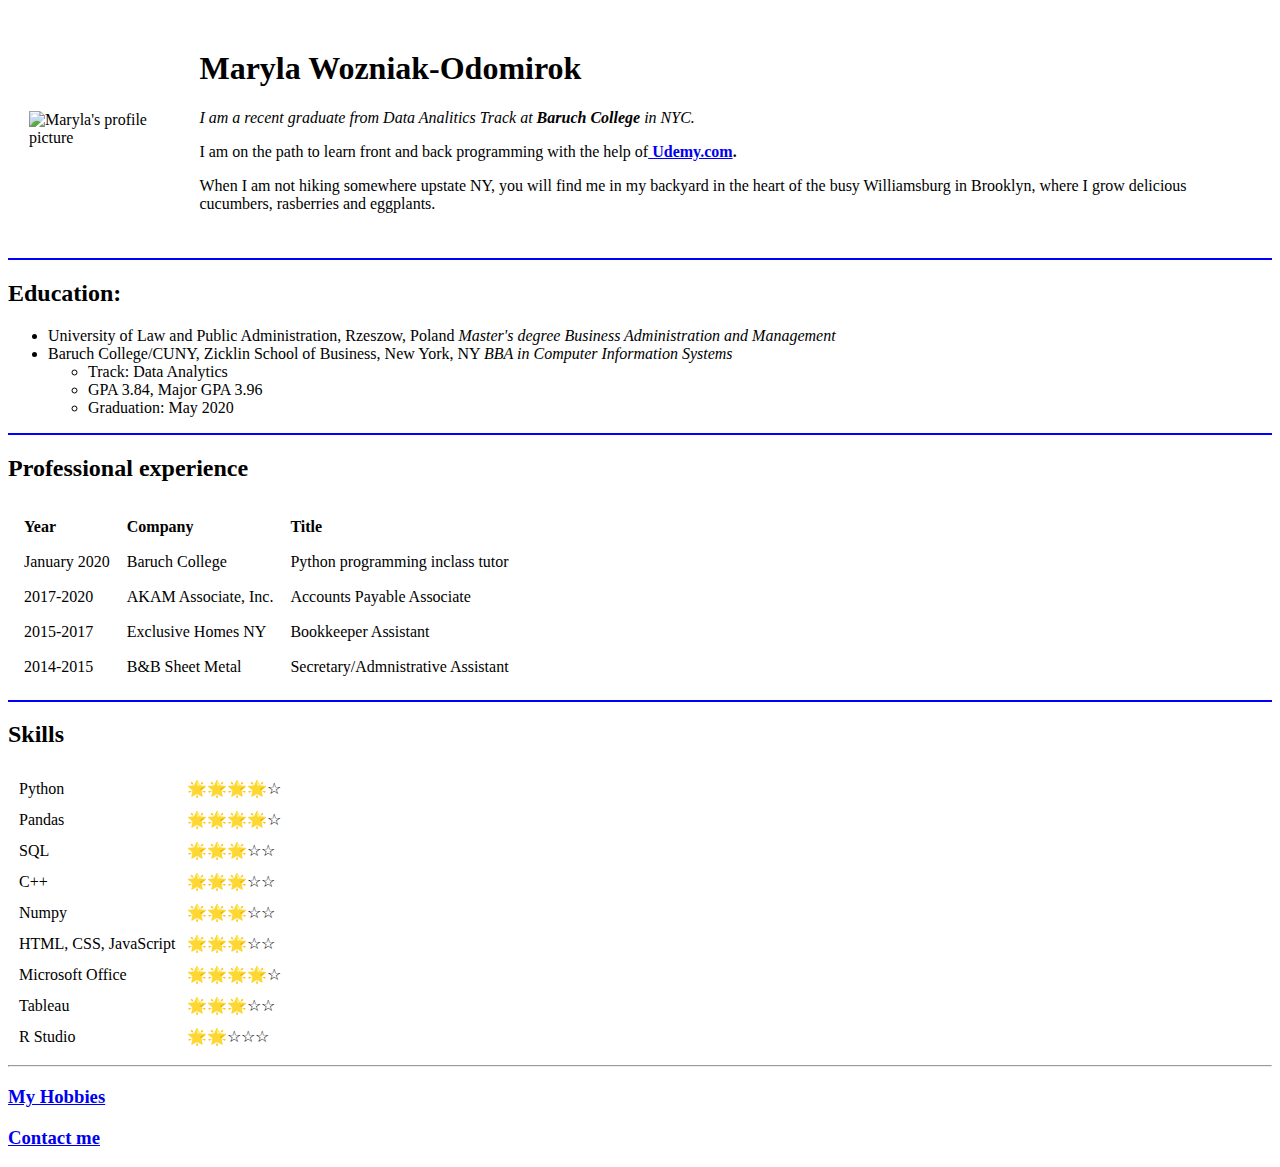
==== index.html @ 75f025e1 "Add files via upload" ====
<!DOCTYPE html>
<html lang="en" dir="ltr">

<head>
  <meta charset="utf-8">
  <title> 💚 Maryla's Personal Site </title>
</head>

<body>
  <!--<img src="https://media-exp1.licdn.com/dms/image/C4D03AQGSJDownkLsQg/profile-displayphoto-shrink_800_800/0?e=1608163200&v=beta&t=PoF5cs34-_J2gMpwhMvjyEU4lsGwZL7vo_E8EYBDXes"
   width="150" hight="150" alt="Maryla's profile picture">-->
  <table cellspacing="20">
    <tr>
      <td>
        <img src="pictures/welcomehome.png" width="150" hight="150" alt="Maryla's profile picture">
      </td>
      <td>
        <h1>Maryla Wozniak-Odomirok </h1>
        <p>
          <em>I am a recent graduate from Data Analitics Track at <strong>Baruch College</strong> in NYC.</em>
        </p>
        <p>
          I am on the path to learn front and back programming with the help of<strong><a
              href="https://www.udemy.com/course/the-complete-web-development-bootcamp/?ranMID=39197&ranEAID=je6NUbpObpQ&ranSiteID=je6NUbpObpQ-.EqPvuR15bFJ4BV.K_6z3Q&utm_source=aff-campaign&utm_medium=udemyads&LSNPUBID=je6NUbpObpQ">
              Udemy.com</a>.</strong>
        </p>
        <p>
          When I am not hiking somewhere upstate NY, you will find me in my backyard in the heart of the busy
          Williamsburg in Brooklyn, where I grow delicious cucumbers, rasberries and eggplants.
        </p>
      </td>
    </tr>
  </table>


  <hr size="2" noshade color="blue">
  <h2> Education:</h2>
  <ul>
    <li>
      University of Law and Public Administration, Rzeszow, Poland
      <em>Master's degree Business Administration and Management</em>
    </li>
    <li>
      Baruch College/CUNY, Zicklin School of Business, New York, NY
      <em>BBA in Computer Information Systems</em>
      <ul>
        <li>
          Track: Data Analytics
        </li>
        <li>
          GPA 3.84, Major GPA 3.96
        </li>
        <li>
          Graduation: May 2020
        </li>
      </ul>
    </li>
  </ul>

  <hr size="2" noshade color="blue">
  <p> </p>
  <h2>Professional experience</h2>
  <table cellspacing="15">
    <thead>
      <tr>
        <td><strong>
            Year</strong>
        </td>
        <td><strong>
            Company</strong>
        </td>
        <td><strong>
            Title</strong>
        </td>
      </tr>
    </thead>
    <tbody>
      <tr>
        <td>
          January 2020
        </td>
        <td>
          Baruch College
        </td>
        <td>
          Python programming inclass tutor
        </td>
      </tr>
      <tr>
        <td>
          2017-2020
        </td>
        <td>
          AKAM Associate, Inc.
        </td>
        <td>
          Accounts Payable Associate
        </td>
      </tr>
      <tr>
        <td>
          2015-2017
        </td>
        <td>
          Exclusive Homes NY
        </td>
        <td>
          Bookkeeper Assistant
        </td>
      </tr>
      <tr>
        <td>
          2014-2015
        </td>
        <td>
          B&B Sheet Metal
        </td>
        <td>
          Secretary/Admnistrative Assistant
        </td>
      </tr>
    </tbody>
  </table>
  <hr size="2" noshade color="blue">
  <p> </p>
  <h2>Skills</h2>
  <table cellspacing="10">
    <tr>
      <td>
        Python
      </td>
      <td>
        🌟🌟🌟🌟☆
      </td>
    </tr>
    <tr>
      <td>
        Pandas
      </td>
      <td>
        🌟🌟🌟🌟☆
      </td>
    </tr>
    <tr>
      <td>
        SQL
      </td>
      <td>
        🌟🌟🌟☆☆
      </td>
    </tr>
    <tr>
      <td>
        C++
      </td>
      <td>
        🌟🌟🌟☆☆
      </td>
    </tr>
    <tr>
      <td>
        Numpy
      </td>
      <td>
        🌟🌟🌟☆☆
      </td>
    </tr>

    <tr>
      <td>
        HTML, CSS, JavaScript
      </td>
      <td>
        🌟🌟🌟☆☆
      </td>
    </tr>

    <tr>
      <td>
        Microsoft Office
      </td>
      <td>
        🌟🌟🌟🌟☆
      </td>
    </tr>

    <tr>
      <td>
        Tableau
      </td>
      <td>
        🌟🌟🌟☆☆
      </td>
    </tr>
    <tr>
      <td>
        R Studio
      </td>
      <td>
        🌟🌟☆☆☆
      </td>
    </tr>
  </table>
<hr />
<h3><a href="hobbies.html">My Hobbies</a></h3>
<h3><a href="contact.html">Contact me</a></h3>
</body>

</html>
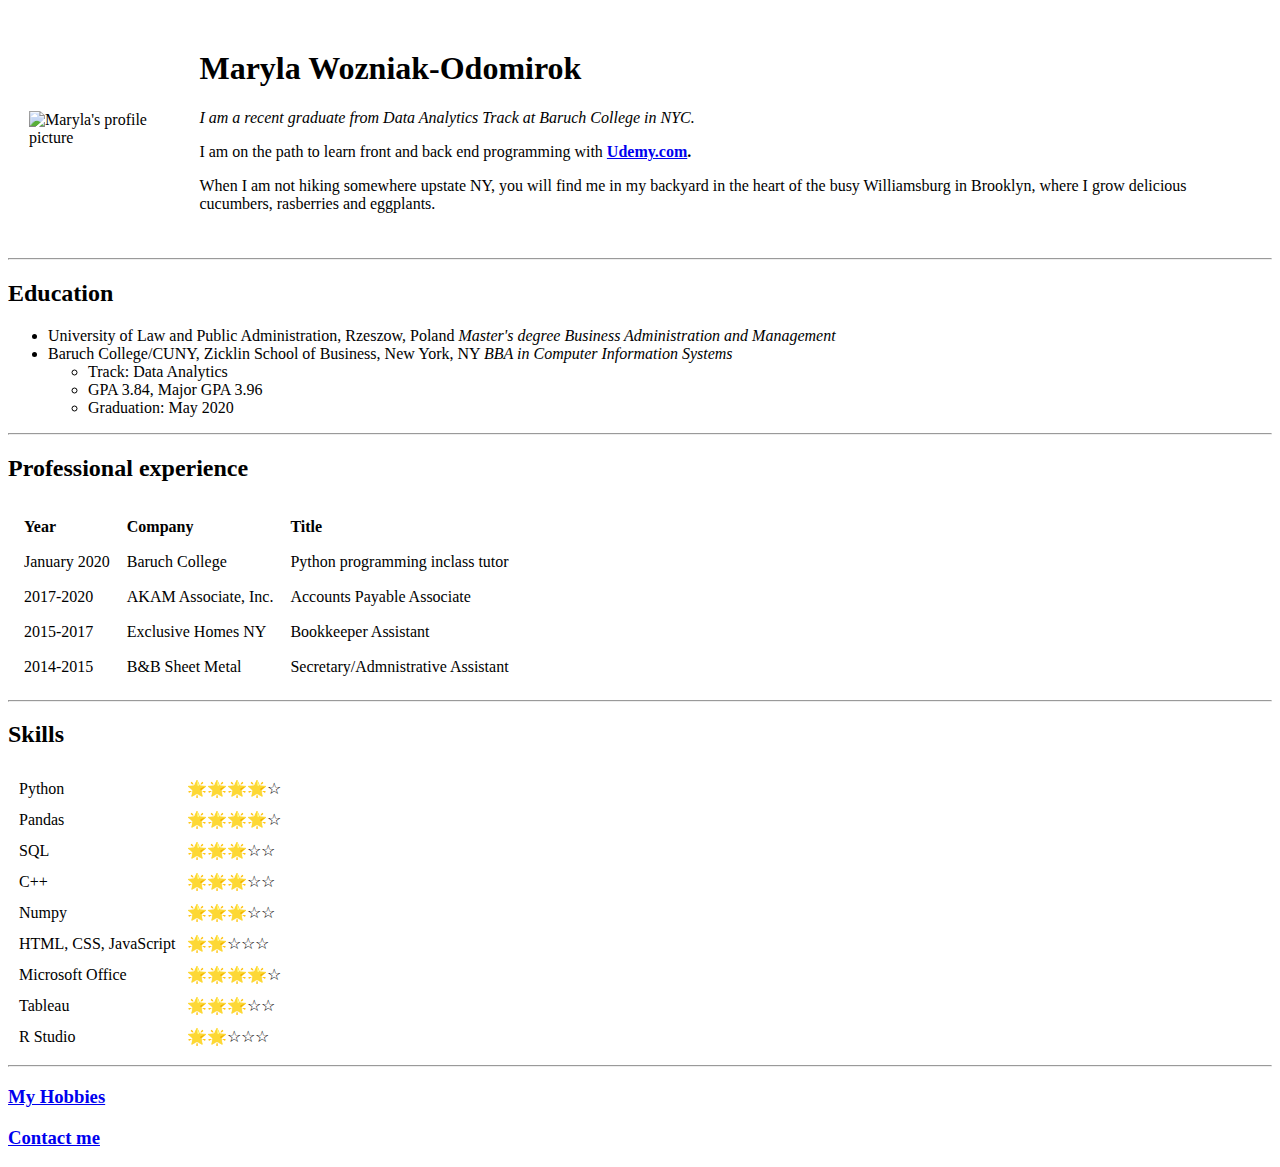
==== commit a265527f: "Update index.html" ====
--- a/index.html
+++ b/index.html
@@ -3,24 +3,26 @@
 
 <head>
   <meta charset="utf-8">
-  <title> 💚 Maryla's Personal Site </title>
+  <title> Maryla's Personal Site </title>
+  <link rel="stylesheet" href="css/styles.css">
 </head>
 
-<body>
+
+<body >
   <!--<img src="https://media-exp1.licdn.com/dms/image/C4D03AQGSJDownkLsQg/profile-displayphoto-shrink_800_800/0?e=1608163200&v=beta&t=PoF5cs34-_J2gMpwhMvjyEU4lsGwZL7vo_E8EYBDXes"
    width="150" hight="150" alt="Maryla's profile picture">-->
   <table cellspacing="20">
     <tr>
       <td>
-        <img src="pictures/welcomehome.png" width="150" hight="150" alt="Maryla's profile picture">
-      </td>
-      <td>
-        <h1>Maryla Wozniak-Odomirok </h1>
+        <img id="profile_pic" src="pictures/welcomehome.png" width="200" hight="200" alt="Maryla's profile picture">
+      </td>
+      <td>
+        <h1 class="myIntro">Maryla Wozniak-Odomirok </h1>
         <p>
-          <em>I am a recent graduate from Data Analitics Track at <strong>Baruch College</strong> in NYC.</em>
+          <em>I am a recent graduate from Data Analytics Track at Baruch College in NYC.</em>
         </p>
         <p>
-          I am on the path to learn front and back programming with the help of<strong><a
+          I am on the path to learn front and back end programming with <strong><a
               href="https://www.udemy.com/course/the-complete-web-development-bootcamp/?ranMID=39197&ranEAID=je6NUbpObpQ&ranSiteID=je6NUbpObpQ-.EqPvuR15bFJ4BV.K_6z3Q&utm_source=aff-campaign&utm_medium=udemyads&LSNPUBID=je6NUbpObpQ">
               Udemy.com</a>.</strong>
         </p>
@@ -33,8 +35,8 @@
   </table>
 
 
-  <hr size="2" noshade color="blue">
-  <h2> Education:</h2>
+  <hr >
+  <h2 > Education</h2>
   <ul>
     <li>
       University of Law and Public Administration, Rzeszow, Poland
@@ -57,7 +59,7 @@
     </li>
   </ul>
 
-  <hr size="2" noshade color="blue">
+  <hr >
   <p> </p>
   <h2>Professional experience</h2>
   <table cellspacing="15">
@@ -121,7 +123,7 @@
       </tr>
     </tbody>
   </table>
-  <hr size="2" noshade color="blue">
+  <hr >
   <p> </p>
   <h2>Skills</h2>
   <table cellspacing="10">
@@ -171,7 +173,7 @@
         HTML, CSS, JavaScript
       </td>
       <td>
-        🌟🌟🌟☆☆
+        🌟🌟☆☆☆
       </td>
     </tr>
 
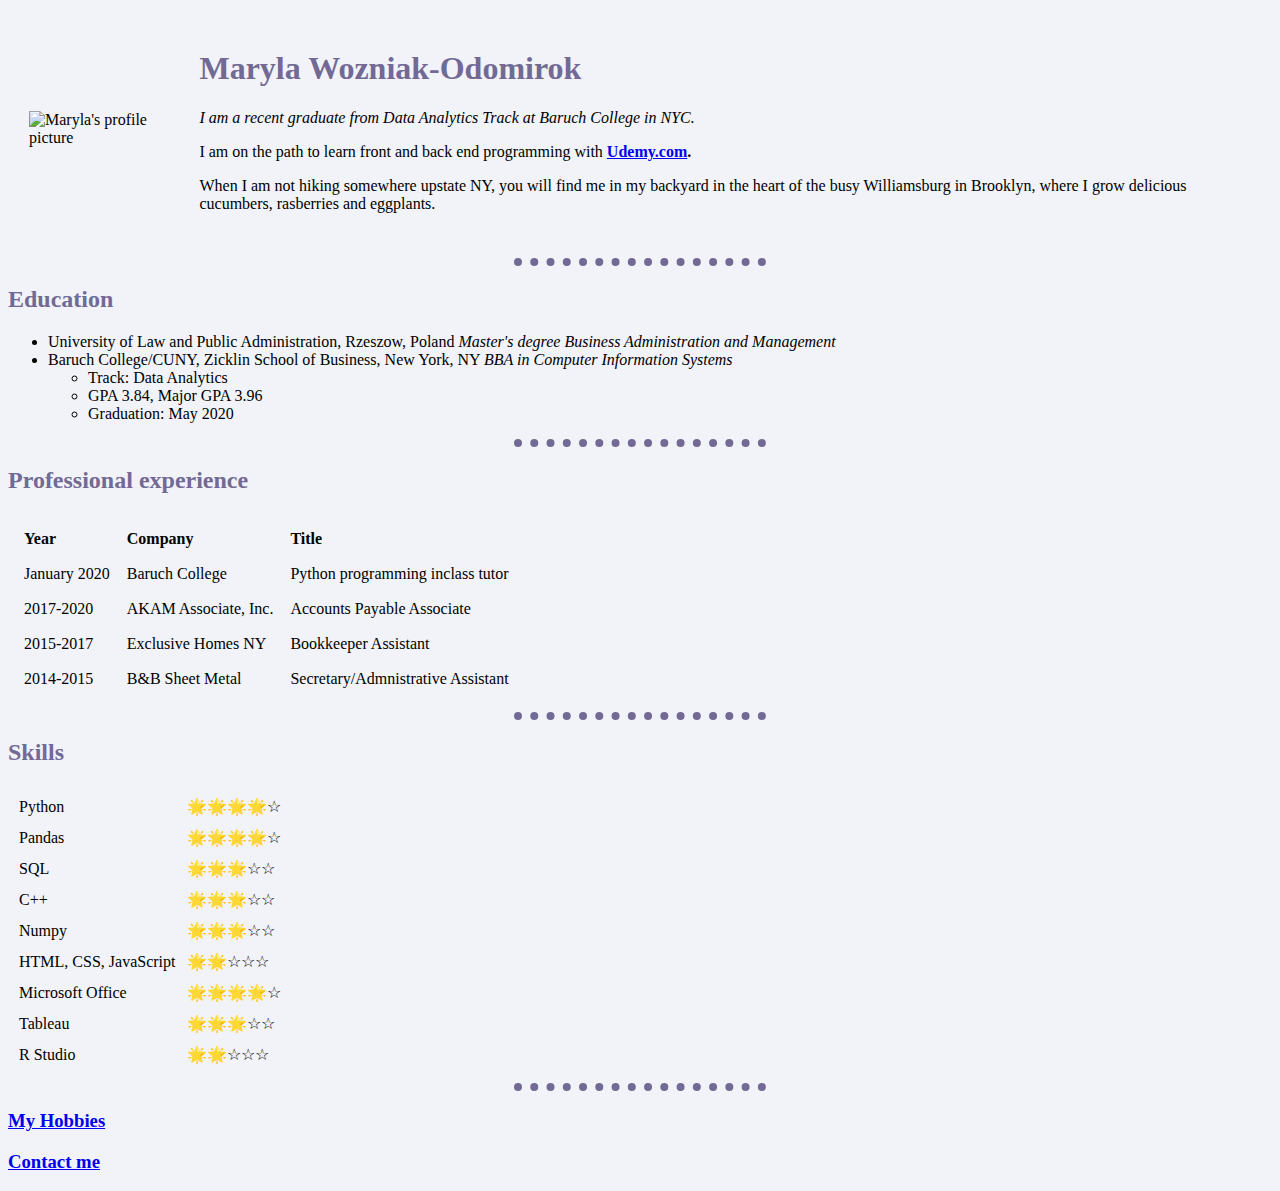
==== commit 3952bccc: "Update index.html" ====
--- a/index.html
+++ b/index.html
@@ -4,7 +4,7 @@
 <head>
   <meta charset="utf-8">
   <title> Maryla's Personal Site </title>
-  <link rel="stylesheet" href="css/styles.css">
+  <link rel="stylesheet" href="styles.css">
 </head>
 
 
--- a/styles.css
+++ b/styles.css
@@ -0,0 +1,11 @@
+
+  body {background-color:#f1f3f8; }
+  hr {border-style: none;
+    border-top-style: dotted;
+    border-color: #726a95;
+    border-width: 8px;
+    width: 20%; }
+  h2 {color: #726a95;}
+  h1{color: #726a95}
+  img:hover { transform: scale(2.5)}
+  #profile_pic:hover {transform: scale(1.5)}
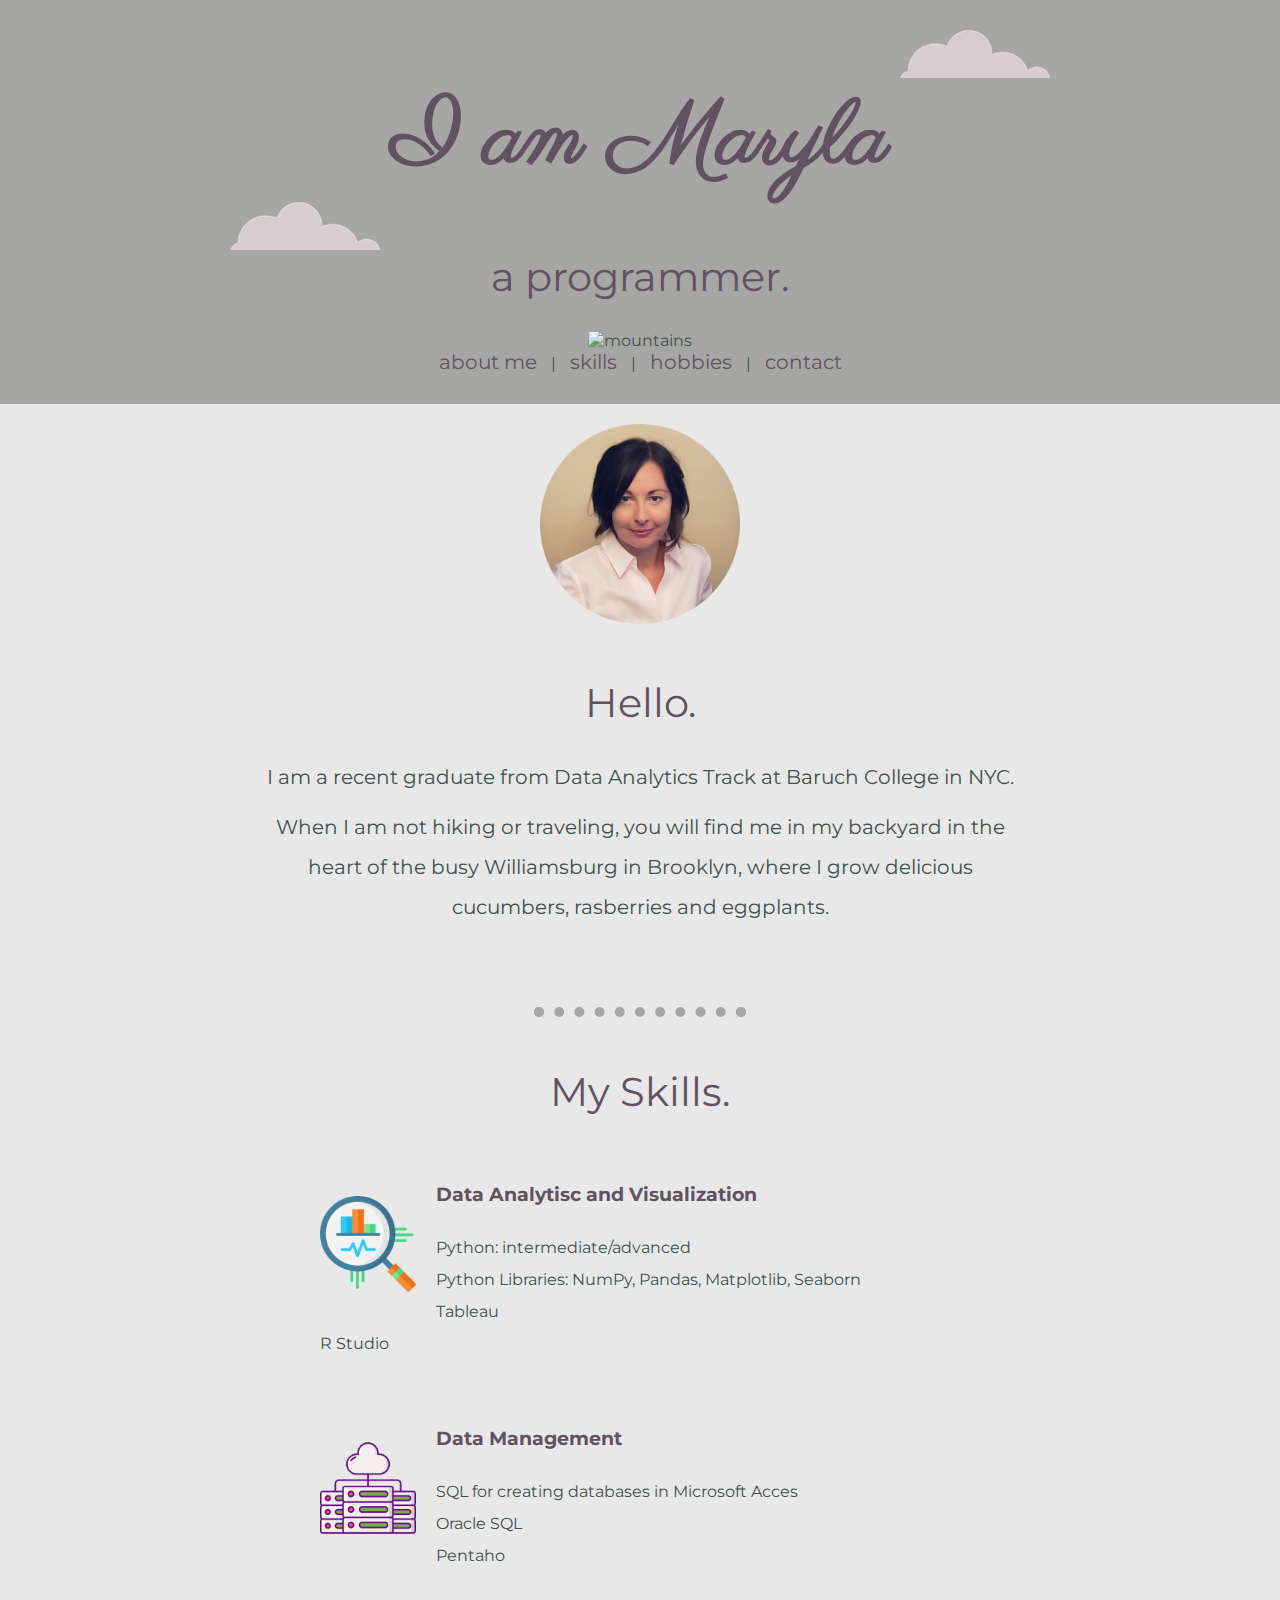
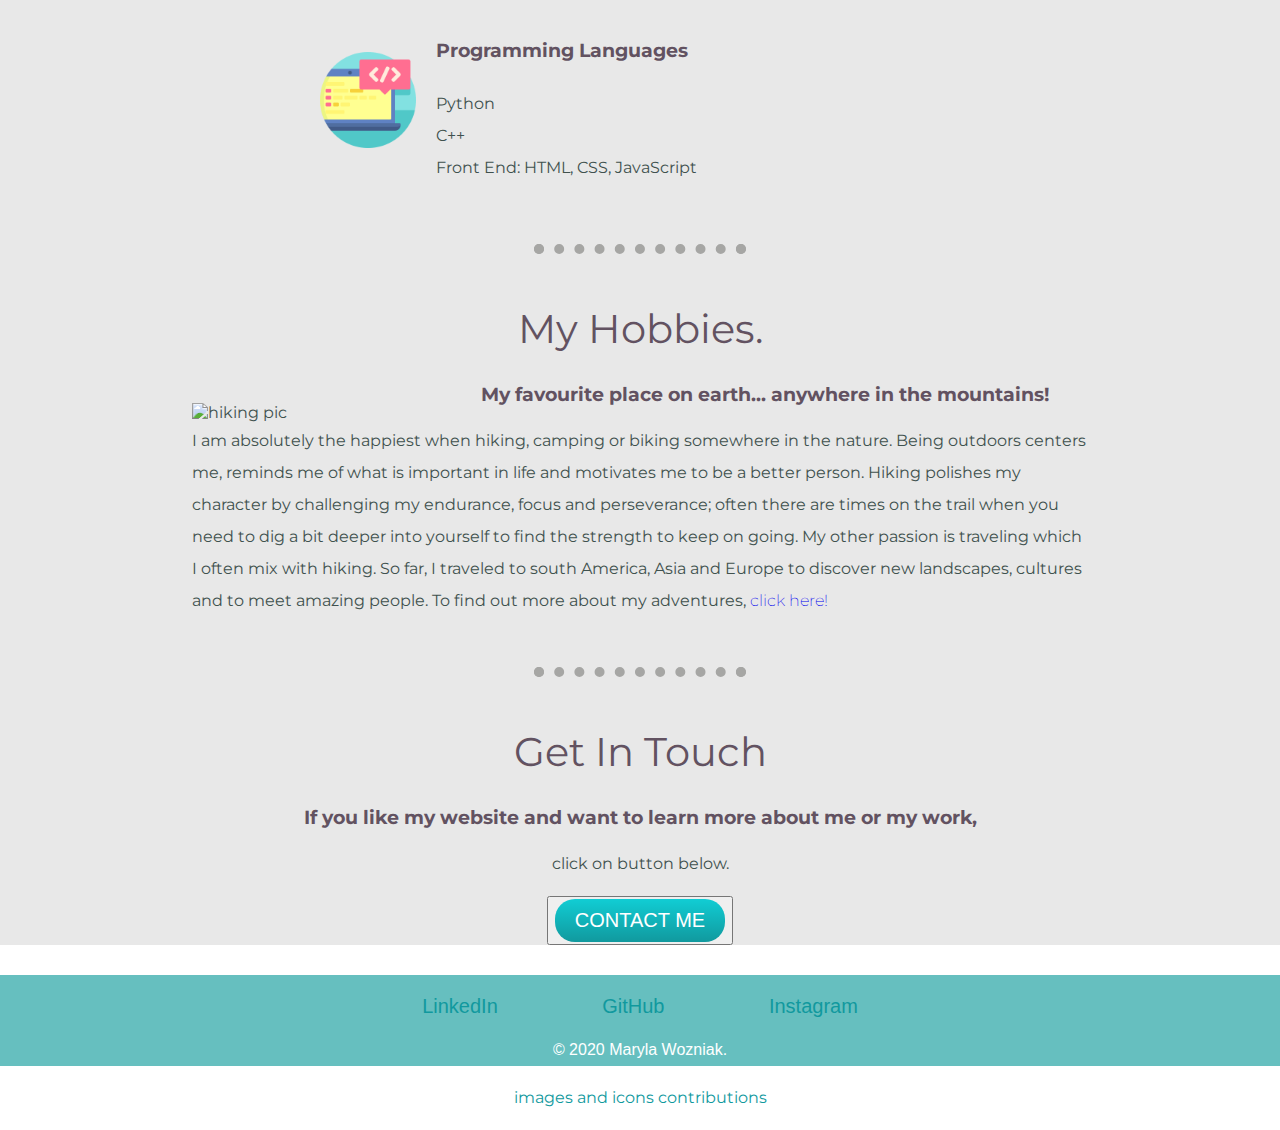
==== commit 67e35774: "Add files via upload" ====
--- a/index.html
+++ b/index.html
@@ -3,209 +3,111 @@
 
 <head>
   <meta charset="utf-8">
-  <title> Maryla's Personal Site </title>
-  <link rel="stylesheet" href="styles.css">
+  <title>Maryla Wozniak</title>
+  <link rel="stylesheet" href="css/styles.css">
+  <link rel="icon" href="favicon.ico">
+  <link href="https://fonts.googleapis.com/css2?family=Montserrat&family=Parisienne&display=swap" rel="stylesheet">
 </head>
 
+<body>
+  <div class="top-container">
+    <img class="top-claud" src="images/cloud.png" alt="claud" />
 
-<body >
-  <!--<img src="https://media-exp1.licdn.com/dms/image/C4D03AQGSJDownkLsQg/profile-displayphoto-shrink_800_800/0?e=1608163200&v=beta&t=PoF5cs34-_J2gMpwhMvjyEU4lsGwZL7vo_E8EYBDXes"
-   width="150" hight="150" alt="Maryla's profile picture">-->
-  <table cellspacing="20">
-    <tr>
-      <td>
-        <img id="profile_pic" src="pictures/welcomehome.png" width="200" hight="200" alt="Maryla's profile picture">
-      </td>
-      <td>
-        <h1 class="myIntro">Maryla Wozniak-Odomirok </h1>
+    <h1 >I am Maryla</h1>
+    <img class="bottom-claud" src="images/cloud.png" alt="claud" />
+    <h2> a programmer. </h2>
+
+    <img src="images/mountain group birds.png" alt="mountains" width="600" height="300" />
+    <nav class="main-nav">
+      <a class="main-nav-link" href="#myprofile">about me</a> |
+      <a class="main-nav-link" href="#myskills">skills</a> |
+      <a class="main-nav-link" href="#myhobby">hobbies</a> |
+      <a class="main-nav-link" href="#contactme">contact</a>
+    </nav>
+  </div>
+
+  <div id="myprofile" class="middle-container">
+    <div class="profile">
+      <img class="mypicture" src="images/myprofilepic.png" alt="myprofilepic" width="200" hight="200">
+      <h2>Hello.</h2>
+      <p class="intro">I am a recent graduate from Data Analytics Track at Baruch College in NYC.</p>
+      <p class="intro"> When I am not hiking or traveling, you will find me in my backyard in the heart of the busy
+        Williamsburg in Brooklyn, where I grow delicious cucumbers, rasberries and eggplants.
+      </p>
+    </div>
+    <hr>
+    <div id="myskills" class="skills">
+      <h2>My Skills.</h2>
+      <div class="skill-row">
+        <img class="data1" src="images/statistics.png" alt="statistics" width="200" hight="200">
+        <h3>Data Analytisc and Visualization</h3>
         <p>
-          <em>I am a recent graduate from Data Analytics Track at Baruch College in NYC.</em>
+          Python: intermediate/advanced <br />
+          Python Libraries: NumPy, Pandas, Matplotlib, Seaborn <br />
+          Tableau<br />
+          R Studio
         </p>
+      </div>
+      <div class="skill-row">
+        <img class="data2" src="images/data-center.png" alt="dataCenter" width="200" hight="200">
+        <h3>Data Management</h3>
         <p>
-          I am on the path to learn front and back end programming with <strong><a
-              href="https://www.udemy.com/course/the-complete-web-development-bootcamp/?ranMID=39197&ranEAID=je6NUbpObpQ&ranSiteID=je6NUbpObpQ-.EqPvuR15bFJ4BV.K_6z3Q&utm_source=aff-campaign&utm_medium=udemyads&LSNPUBID=je6NUbpObpQ">
-              Udemy.com</a>.</strong>
+          SQL for creating databases in Microsoft Acces <br />
+          Oracle SQL <br />
+          Pentaho
         </p>
+      </div>
+
+      <div class="skill-row">
+        <img class="codinglanuage" src="images/coding.png" alt="coding" width="200" hight="200">
+        <h3>Programming Languages</h3>
         <p>
-          When I am not hiking somewhere upstate NY, you will find me in my backyard in the heart of the busy
-          Williamsburg in Brooklyn, where I grow delicious cucumbers, rasberries and eggplants.
+          Python<br />
+          C++ <br />
+          Front End: HTML, CSS, JavaScript
         </p>
-      </td>
-    </tr>
-  </table>
+      </div>
+    </div>
+
+    <hr>
+    <div id='myhobby' class="hobbies">
+      <h2>My Hobbies.</h2>
+
+      <div class="hobby-row">
+        <img class="hikingBieszczady" src="images/hikingBieszczady.png" alt="hiking pic" width="200" hight="200">
+        <h3>My favourite place on earth... anywhere in the mountains!</h3>
+        <p>
+          I am absolutely the happiest when hiking, camping or biking somewhere in the nature. Being outdoors centers me, reminds me of what is important in life and motivates me to be a better person.
+          Hiking polishes my character by challenging my endurance, focus and perseverance; often there are times on the trail when you need to dig a bit deeper into yourself to find the strength to keep on going.
+          My other passion is traveling which I often mix with hiking. So far, I traveled to south America, Asia and Europe  to discover new landscapes, cultures and to meet amazing people. 
+
+          To find out more about my adventures, <a class="hikingweb" href="hobbies.html"> click here! </a>
+        </p>
+      </div>
+    </div>
+
+    <hr />
+    <div id="contactme" class="contact-me">
+      <h2>Get In Touch</h2>
+      <h3>If you like my website and want to learn more about me or my work,</h3>
+      <p> click on button below.</p>
+
+      <button><a class="btn" href="mailto:wmaryla@yahoo.com">CONTACT ME</a> </button>
+    </div>
+  </div>
 
 
-  <hr >
-  <h2 > Education</h2>
-  <ul>
-    <li>
-      University of Law and Public Administration, Rzeszow, Poland
-      <em>Master's degree Business Administration and Management</em>
-    </li>
-    <li>
-      Baruch College/CUNY, Zicklin School of Business, New York, NY
-      <em>BBA in Computer Information Systems</em>
-      <ul>
-        <li>
-          Track: Data Analytics
-        </li>
-        <li>
-          GPA 3.84, Major GPA 3.96
-        </li>
-        <li>
-          Graduation: May 2020
-        </li>
-      </ul>
-    </li>
-  </ul>
+  <div class="bottom-container">
+    <a class="footer-link" href="https://www.linkedin.com/in/marylawozniak">LinkedIn</a>
+    <a class="footer-link" href="https://github.com/molinexx/Portfolio">GitHub</a>
+    <a class="footer-link" href="https://www.instagram.com/molinex/?hl=en"> Instagram</a>
+    <p class="copyright">© 2020 Maryla Wozniak.</p>
+  </div>
 
-  <hr >
-  <p> </p>
-  <h2>Professional experience</h2>
-  <table cellspacing="15">
-    <thead>
-      <tr>
-        <td><strong>
-            Year</strong>
-        </td>
-        <td><strong>
-            Company</strong>
-        </td>
-        <td><strong>
-            Title</strong>
-        </td>
-      </tr>
-    </thead>
-    <tbody>
-      <tr>
-        <td>
-          January 2020
-        </td>
-        <td>
-          Baruch College
-        </td>
-        <td>
-          Python programming inclass tutor
-        </td>
-      </tr>
-      <tr>
-        <td>
-          2017-2020
-        </td>
-        <td>
-          AKAM Associate, Inc.
-        </td>
-        <td>
-          Accounts Payable Associate
-        </td>
-      </tr>
-      <tr>
-        <td>
-          2015-2017
-        </td>
-        <td>
-          Exclusive Homes NY
-        </td>
-        <td>
-          Bookkeeper Assistant
-        </td>
-      </tr>
-      <tr>
-        <td>
-          2014-2015
-        </td>
-        <td>
-          B&B Sheet Metal
-        </td>
-        <td>
-          Secretary/Admnistrative Assistant
-        </td>
-      </tr>
-    </tbody>
-  </table>
-  <hr >
-  <p> </p>
-  <h2>Skills</h2>
-  <table cellspacing="10">
-    <tr>
-      <td>
-        Python
-      </td>
-      <td>
-        🌟🌟🌟🌟☆
-      </td>
-    </tr>
-    <tr>
-      <td>
-        Pandas
-      </td>
-      <td>
-        🌟🌟🌟🌟☆
-      </td>
-    </tr>
-    <tr>
-      <td>
-        SQL
-      </td>
-      <td>
-        🌟🌟🌟☆☆
-      </td>
-    </tr>
-    <tr>
-      <td>
-        C++
-      </td>
-      <td>
-        🌟🌟🌟☆☆
-      </td>
-    </tr>
-    <tr>
-      <td>
-        Numpy
-      </td>
-      <td>
-        🌟🌟🌟☆☆
-      </td>
-    </tr>
 
-    <tr>
-      <td>
-        HTML, CSS, JavaScript
-      </td>
-      <td>
-        🌟🌟☆☆☆
-      </td>
-    </tr>
-
-    <tr>
-      <td>
-        Microsoft Office
-      </td>
-      <td>
-        🌟🌟🌟🌟☆
-      </td>
-    </tr>
-
-    <tr>
-      <td>
-        Tableau
-      </td>
-      <td>
-        🌟🌟🌟☆☆
-      </td>
-    </tr>
-    <tr>
-      <td>
-        R Studio
-      </td>
-      <td>
-        🌟🌟☆☆☆
-      </td>
-    </tr>
-  </table>
-<hr />
-<h3><a href="hobbies.html">My Hobbies</a></h3>
-<h3><a href="contact.html">Contact me</a></h3>
+  <p>
+    <a class="contributions" href="contributions.html">images and icons contributions </a>
+  </p>
 </body>
 
 </html>
--- a/css/styles.css
+++ b/css/styles.css
@@ -0,0 +1,116 @@
+
+body {
+  margin: 0 0 0 0 ;
+  text-align: center;
+  font-family: 'Montserrat', sans-serif; color:#40514E;
+
+}
+
+h1 {
+  margin: 50px auto 0 auto;
+  font-family: 'Parisienne', cursive;
+  font-size: 90px;
+  color: #625261;
+}
+
+h2 { margin:50px 0 30px 0;
+  font-size: 2.5rem;
+  color: #625261;
+  font-weight: normal;
+}
+
+h3 {
+  color: #625261
+}
+hr{border-style: dotted;
+    size: 12px;
+    border-width: 10px;
+    border-bottom-style: none;
+    width: 15%;
+    color: #a6a6a4;
+  margin: 50px auto;}
+
+p{line-height: 2}
+a:hover{text-decoration: underline;}
+
+/*intro top container */
+.intro{   margin: 10px auto; width: 60%;  font-size: 20px;}
+
+.mypicture{padding-top:20px }
+.profile{padding-bottom: 20px}
+.top-container {   background-color: #a6a6a4;  padding: 30px }
+.top-claud {   position: relative;;  display: block; float:right; right:200px}
+.bottom-claud {   position: relative; display: block; float:left; left:200px;}
+
+.main-nav-link{color: #625261; padding: 0 10px; text-decoration: none; font-size: 20px;}
+.main-nav-link:hover{ text-decoration: underline;}
+
+
+  /*middle container- skills*/
+.middle-container {background-color: #e8e8e8; margin-bottom: 30px;}
+
+.skill-row {
+  color:#40514E;
+  width: 50%;
+  margin: 60px auto;
+  text-align: left;
+  line-height: 2;
+}
+.data1 {
+  width: 15%;
+  float: left;
+  padding-bottom: 30px; margin: 20px 20px 0 0; display:block;
+}
+
+.data2 {
+  width: 15%;
+  float: left; margin: 20px 20px 0 0;padding-bottom: 30px;
+}
+.codinglanuage {
+  width: 15%;
+  float: left;  margin: 20px 20px 0 0; padding-bottom: 30px;
+  }
+
+.hobby-row{width: 70%; margin: 0 auto; text-align: left}
+.hikingBieszczady{float:left; margin: 20px 20px 0 0; width: 30%}
+.hikingweb{text-decoration: none; font-weight: 200; }
+
+/*Botom container styles*/
+.bottom-container { padding-top: 20px;background-color: #66BFBF; font-family: sans-serif;}
+.footer-link { margin: 10px 20px; color: #11999E; padding: 20px 30px; text-decoration: none; font-size: 20px;}
+.footer-link:hover{  color: white;}
+.btn {
+   background: #11cdd4;
+   background-image: -webkit-linear-gradient(top, #11cdd4, #11999e);
+   background-image: -moz-linear-gradient(top, #11cdd4, #11999e);
+   background-image: -ms-linear-gradient(top, #11cdd4, #11999e);
+   background-image: -o-linear-gradient(top, #11cdd4, #11999e);
+   background-image: -webkit-gradient(to bottom, #11cdd4, #11999e);
+   -webkit-border-radius: 20px;
+   -moz-border-radius: 20px;
+   border-radius: 20px;
+   font-family: sans-serif;
+   color: #FFFFFF;
+   font-size: 20px;
+   padding: 10px 20px;
+   text-decoration: none;
+   display: inline-block;
+   cursor: pointer;
+   text-align: center;
+}
+
+.btn:hover {
+   background: rgba(30, 208, 166, 0.64);
+   background-image: -webkit-linear-gradient(top, rgba(30, 208, 166, 0.64), #0CBAAA);
+   background-image: -moz-linear-gradient(top, rgba(30, 208, 166, 0.64), #0CBAAA);
+   background-image: -ms-linear-gradient(top, rgba(30, 208, 166, 0.64), #0CBAAA);
+   background-image: -o-linear-gradient(top, rgba(30, 208, 166, 0.64), #0CBAAA);
+   background-image: -webkit-gradient(to bottom, rgba(30, 208, 166, 0.64), #0CBAAA);
+   -webkit-border-radius: 20px;
+   -moz-border-radius: 20px;
+   border-radius: 20px;
+   text-decoration: none;
+}
+
+.copyright{   color: white; }
+.contributions{ color:#11999e; text-decoration: none; }
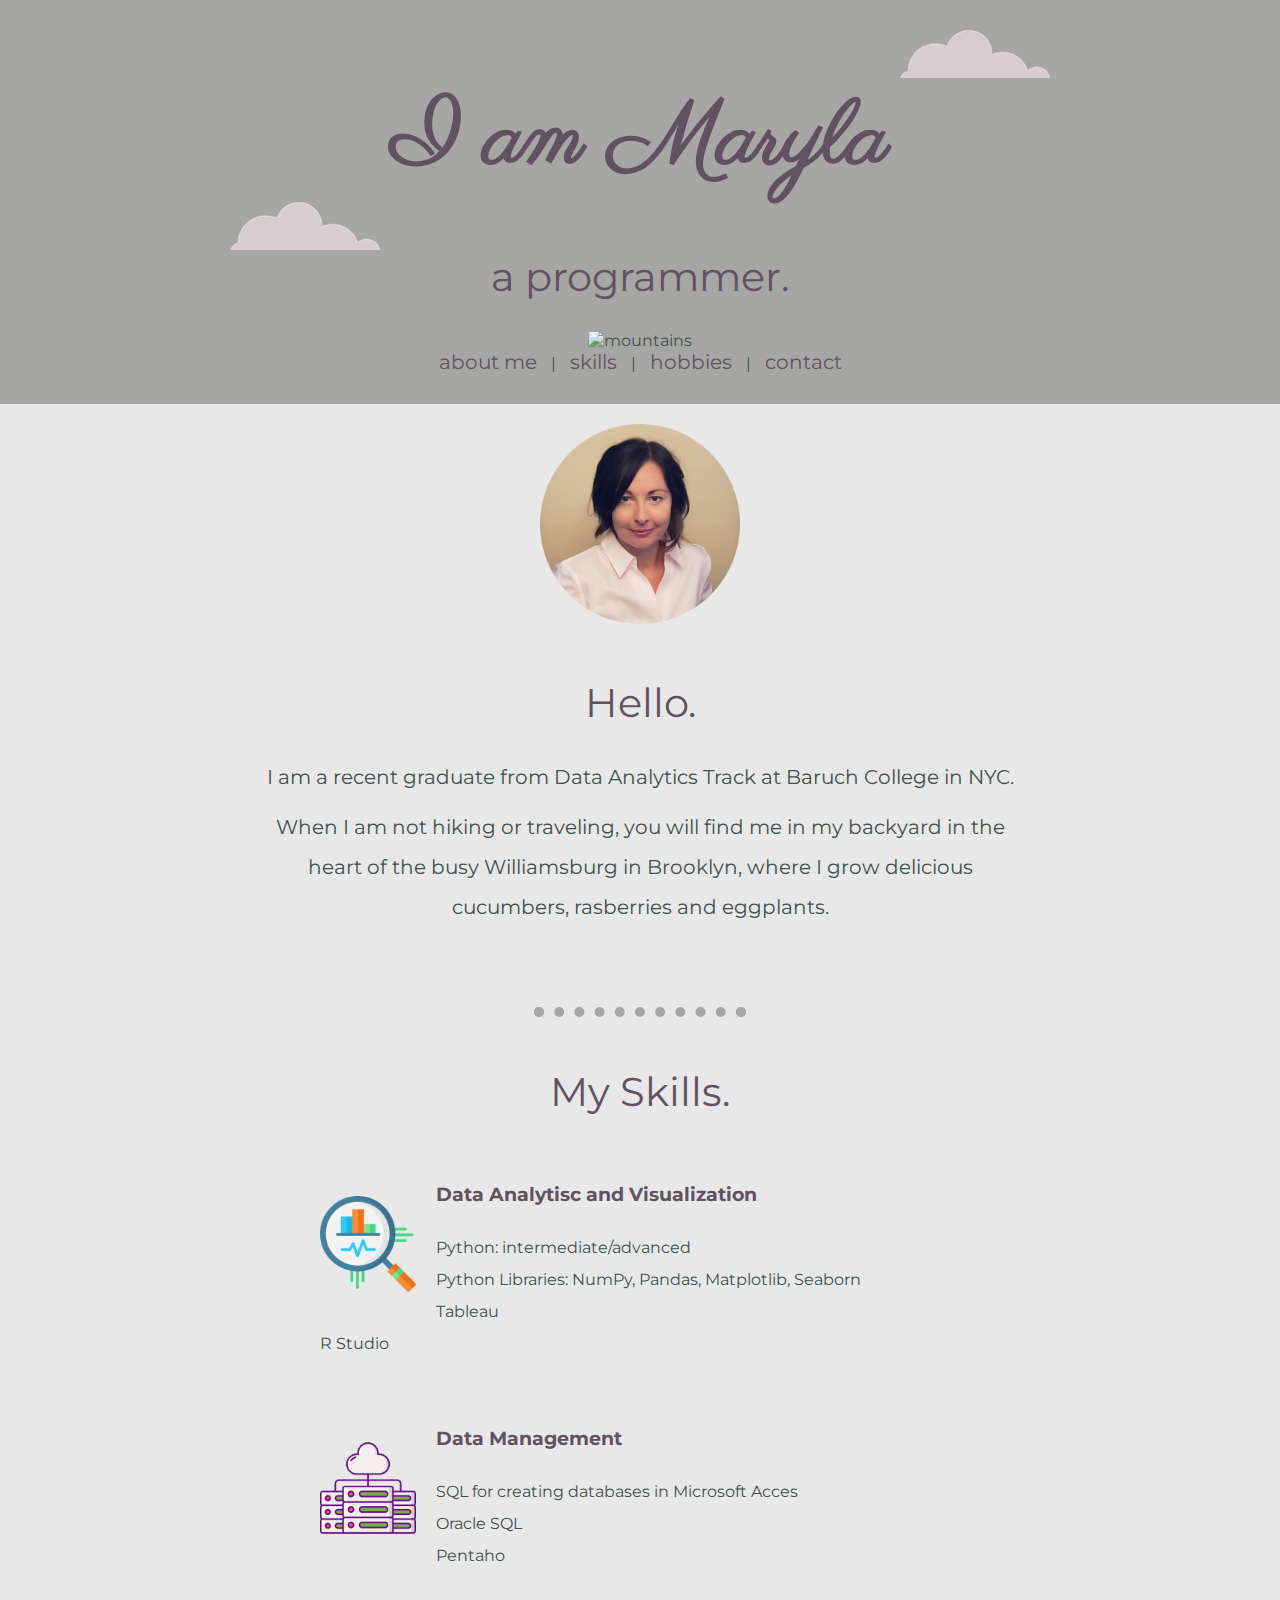
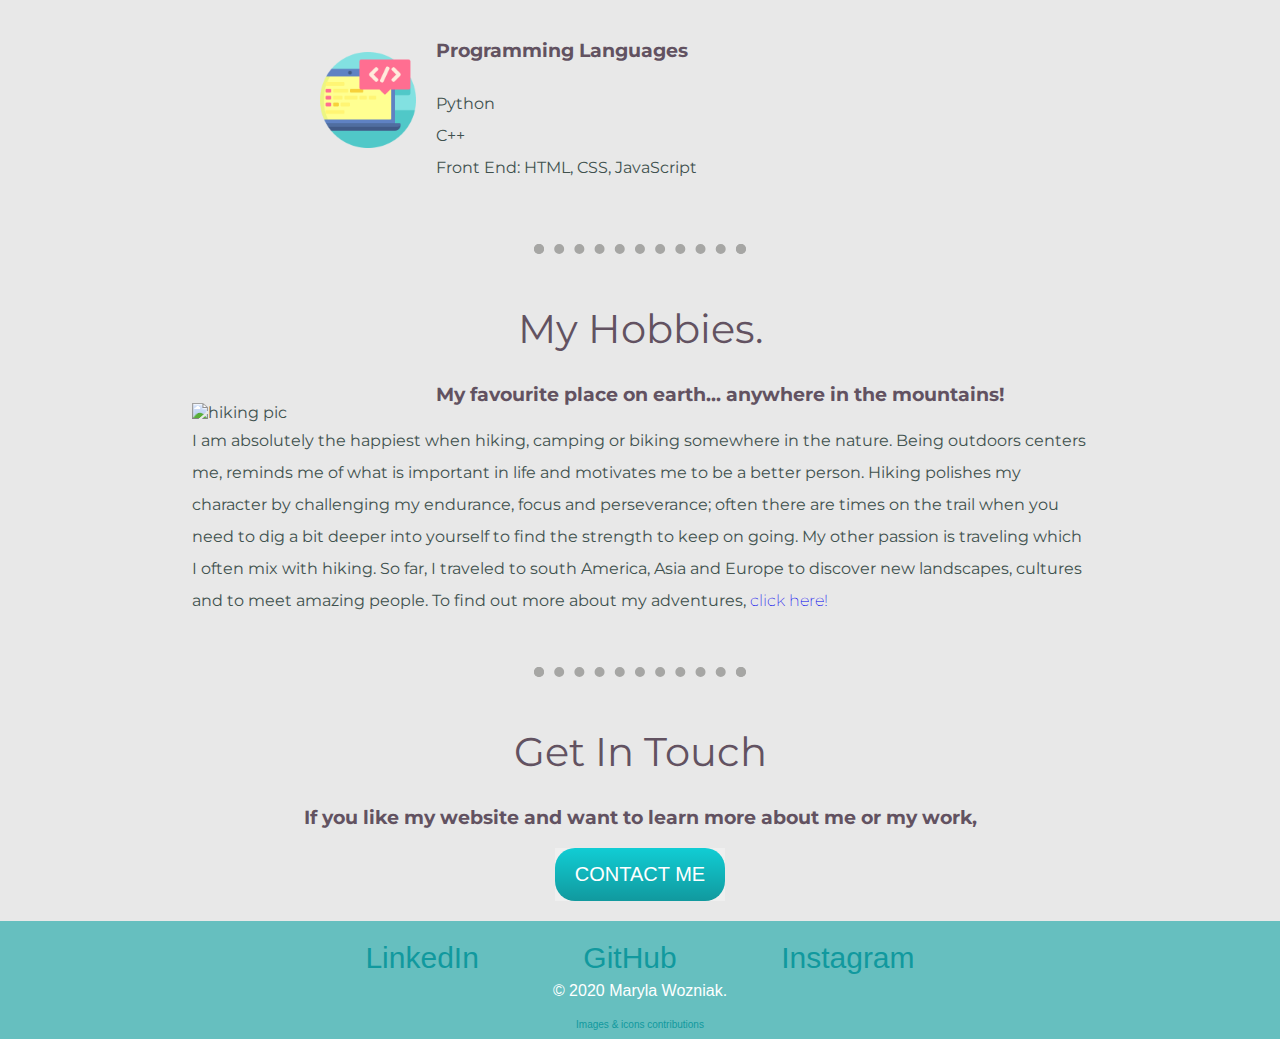
==== commit 380d16eb: "Update index.html" ====
--- a/index.html
+++ b/index.html
@@ -26,7 +26,7 @@
     </nav>
   </div>
 
-  <div id="myprofile" class="middle-container">
+  <div  class="middle-container">
     <div class="profile">
       <img class="mypicture" src="images/myprofilepic.png" alt="myprofilepic" width="200" hight="200">
       <h2>Hello.</h2>
@@ -79,7 +79,7 @@
         <p>
           I am absolutely the happiest when hiking, camping or biking somewhere in the nature. Being outdoors centers me, reminds me of what is important in life and motivates me to be a better person.
           Hiking polishes my character by challenging my endurance, focus and perseverance; often there are times on the trail when you need to dig a bit deeper into yourself to find the strength to keep on going.
-          My other passion is traveling which I often mix with hiking. So far, I traveled to south America, Asia and Europe  to discover new landscapes, cultures and to meet amazing people. 
+          My other passion is traveling which I often mix with hiking. So far, I traveled to south America, Asia and Europe  to discover new landscapes, cultures and to meet amazing people.
 
           To find out more about my adventures, <a class="hikingweb" href="hobbies.html"> click here! </a>
         </p>
@@ -90,7 +90,6 @@
     <div id="contactme" class="contact-me">
       <h2>Get In Touch</h2>
       <h3>If you like my website and want to learn more about me or my work,</h3>
-      <p> click on button below.</p>
 
       <button><a class="btn" href="mailto:wmaryla@yahoo.com">CONTACT ME</a> </button>
     </div>
@@ -101,13 +100,9 @@
     <a class="footer-link" href="https://www.linkedin.com/in/marylawozniak">LinkedIn</a>
     <a class="footer-link" href="https://github.com/molinexx/Portfolio">GitHub</a>
     <a class="footer-link" href="https://www.instagram.com/molinex/?hl=en"> Instagram</a>
-    <p class="copyright">© 2020 Maryla Wozniak.</p>
+    <p class="copyright">© 2020 Maryla Wozniak.<br />
+    <a class="contributions" href="contributions.html"> Images & icons contributions </a> </p>
   </div>
-
-
-  <p>
-    <a class="contributions" href="contributions.html">images and icons contributions </a>
-  </p>
 </body>
 
 </html>
--- a/css/styles.css
+++ b/css/styles.css
@@ -1,11 +1,13 @@
-
+a:hover{text-decoration: underline;}
 body {
   margin: 0 0 0 0 ;
   text-align: center;
   font-family: 'Montserrat', sans-serif; color:#40514E;
 
 }
-
+button {
+  border:0 ; padding:0; margin-bottom: 20px;
+}
 h1 {
   margin: 50px auto 0 auto;
   font-family: 'Parisienne', cursive;
@@ -31,7 +33,8 @@
   margin: 50px auto;}
 
 p{line-height: 2}
-a:hover{text-decoration: underline;}
+p.copyright{margin:0}
+
 
 /*intro top container */
 .intro{   margin: 10px auto; width: 60%;  font-size: 20px;}
@@ -47,7 +50,7 @@
 
 
   /*middle container- skills*/
-.middle-container {background-color: #e8e8e8; margin-bottom: 30px;}
+.middle-container {background-color: #e8e8e8; margin-bottom: 0;}
 
 .skill-row {
   color:#40514E;
@@ -59,26 +62,27 @@
 .data1 {
   width: 15%;
   float: left;
-  padding-bottom: 30px; margin: 20px 20px 0 0; display:block;
+  margin: 20px 20px 30px 0; display:block;
 }
 
 .data2 {
   width: 15%;
-  float: left; margin: 20px 20px 0 0;padding-bottom: 30px;
+  float: left; margin: 20px 20px 30px 0;padding-bottom: 30px;
 }
 .codinglanuage {
   width: 15%;
-  float: left;  margin: 20px 20px 0 0; padding-bottom: 30px;
+  float: left;  margin: 20px 20px 20px 0; padding-bottom: 30px;
   }
 
 .hobby-row{width: 70%; margin: 0 auto; text-align: left}
-.hikingBieszczady{float:left; margin: 20px 20px 0 0; width: 30%}
+.hikingBieszczady{float:left; margin: 20px 20px 0 0; width: 25%}
 .hikingweb{text-decoration: none; font-weight: 200; }
 
 /*Botom container styles*/
 .bottom-container { padding-top: 20px;background-color: #66BFBF; font-family: sans-serif;}
-.footer-link { margin: 10px 20px; color: #11999E; padding: 20px 30px; text-decoration: none; font-size: 20px;}
+.footer-link { margin: 10px 20px; color: #11999E; padding: 20px 30px; text-decoration: none; font-size: 30px;}
 .footer-link:hover{  color: white;}
+
 .btn {
    background: #11cdd4;
    background-image: -webkit-linear-gradient(top, #11cdd4, #11999e);
@@ -92,7 +96,8 @@
    font-family: sans-serif;
    color: #FFFFFF;
    font-size: 20px;
-   padding: 10px 20px;
+   padding:  15px 20px ;
+   border: 0;
    text-decoration: none;
    display: inline-block;
    cursor: pointer;
@@ -110,7 +115,8 @@
    -moz-border-radius: 20px;
    border-radius: 20px;
    text-decoration: none;
+
 }
 
 .copyright{   color: white; }
-.contributions{ color:#11999e; text-decoration: none; }
+.contributions{ color:#11999e; text-decoration: none; font-size: 10px; }
